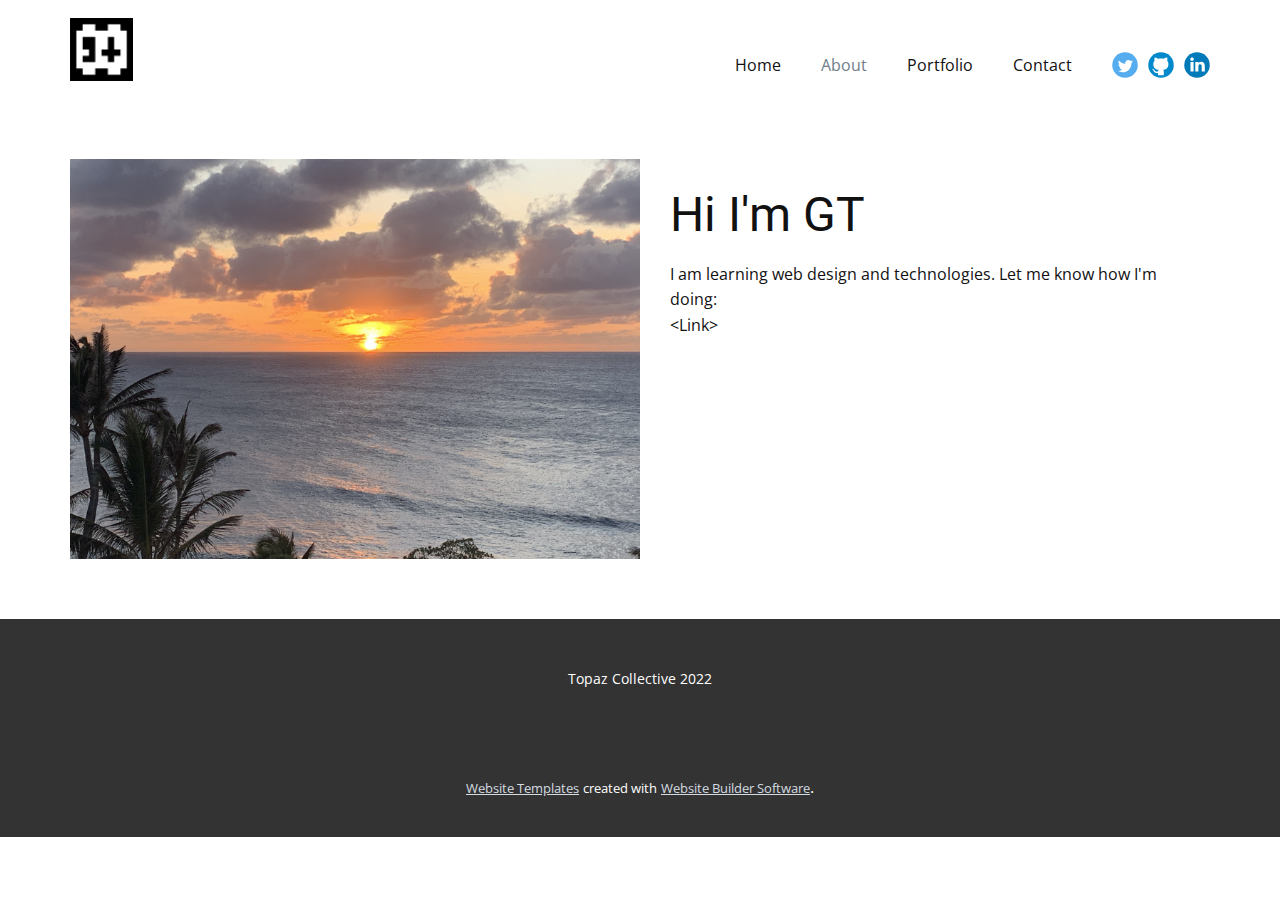
==== src/About.html @ 967cb89f "UPDATE REPO" ====
<!DOCTYPE html>
<html style="font-size: 16px;">
  <head>
    <meta name="viewport" content="width=device-width, initial-scale=1.0">
    <meta charset="utf-8">
    <meta name="keywords" content="Hi I&amp;apos;m GT">
    <meta name="description" content="">
    <title>About</title>
    <link rel="stylesheet" href="nicepage.css" media="screen">
<link rel="stylesheet" href="About.css" media="screen">
    <script class="u-script" type="text/javascript" src="jquery.js" defer=""></script>
    <script class="u-script" type="text/javascript" src="nicepage.js" defer=""></script>
    <meta name="generator" content="Nicepage 4.12.5, nicepage.com">
    <link id="u-theme-google-font" rel="stylesheet" href="https://fonts.googleapis.com/css?family=Roboto:100,100i,300,300i,400,400i,500,500i,700,700i,900,900i|Open+Sans:300,300i,400,400i,500,500i,600,600i,700,700i,800,800i">
    
    
    <script type="application/ld+json">{
		"@context": "http://schema.org",
		"@type": "Organization",
		"name": "",
		"logo": "images/logo.png",
		"sameAs": []
}</script>
    <meta name="theme-color" content="#707e89">
    <meta property="og:title" content="About">
    <meta property="og:type" content="website">
  </head>
  <body class="u-body u-xl-mode"><header class="u-align-center-sm u-align-center-xs u-clearfix u-header u-header" id="sec-c7a6"><div class="u-clearfix u-sheet u-valign-middle-xl u-sheet-1">
        <a href="https://nicepage.com" class="u-image u-logo u-image-1" data-image-width="2048" data-image-height="2048">
          <img src="images/logo.png" class="u-logo-image u-logo-image-1">
        </a>
        <div class="u-align-right-lg u-align-right-md u-align-right-sm u-align-right-xs u-social-icons u-spacing-10 u-social-icons-1">
          <a class="u-social-url" title="twitter" target="_blank" href=""><span class="u-icon u-social-icon u-social-twitter u-icon-1"><svg class="u-svg-link" preserveAspectRatio="xMidYMin slice" viewBox="0 0 112 112" style=""><use xmlns:xlink="http://www.w3.org/1999/xlink" xlink:href="#svg-a91f"></use></svg><svg class="u-svg-content" viewBox="0 0 112 112" x="0" y="0" id="svg-a91f"><circle fill="currentColor" class="st0" cx="56.1" cy="56.1" r="55"></circle><path fill="#FFFFFF" d="M83.8,47.3c0,0.6,0,1.2,0,1.7c0,17.7-13.5,38.2-38.2,38.2C38,87.2,31,85,25,81.2c1,0.1,2.1,0.2,3.2,0.2
            c6.3,0,12.1-2.1,16.7-5.7c-5.9-0.1-10.8-4-12.5-9.3c0.8,0.2,1.7,0.2,2.5,0.2c1.2,0,2.4-0.2,3.5-0.5c-6.1-1.2-10.8-6.7-10.8-13.1
            c0-0.1,0-0.1,0-0.2c1.8,1,3.9,1.6,6.1,1.7c-3.6-2.4-6-6.5-6-11.2c0-2.5,0.7-4.8,1.8-6.7c6.6,8.1,16.5,13.5,27.6,14
            c-0.2-1-0.3-2-0.3-3.1c0-7.4,6-13.4,13.4-13.4c3.9,0,7.3,1.6,9.8,4.2c3.1-0.6,5.9-1.7,8.5-3.3c-1,3.1-3.1,5.8-5.9,7.4
            c2.7-0.3,5.3-1,7.7-2.1C88.7,43,86.4,45.4,83.8,47.3z"></path></svg></span>
          </a>
          <a class="u-social-url" target="_blank" data-type="Github" title="Github" href=""><span class="u-icon u-social-github u-social-icon u-icon-2"><svg class="u-svg-link" preserveAspectRatio="xMidYMin slice" viewBox="0 0 112 112" style=""><use xmlns:xlink="http://www.w3.org/1999/xlink" xlink:href="#svg-cf91"></use></svg><svg class="u-svg-content" viewBox="0 0 112 112" x="0" y="0" id="svg-cf91"><circle fill="currentColor" cx="56.1" cy="56.1" r="55"></circle><path fill="#FFFFFF" d="M88,51.3c0-5.5-1.9-10.2-5.3-13.7c0.6-1.3,2.3-6.5-0.5-13.5c0,0-4.2-1.4-14,5.3c-4.1-1.1-8.4-1.7-12.7-1.8
	c-4.3,0-8.7,0.6-12.7,1.8c-9.7-6.6-14-5.3-14-5.3c-2.8,7-1,12.2-0.5,13.5C25,41.2,23,45.7,23,51.3c0,19.6,11.9,23.9,23.3,25.2
	c-1.5,1.3-2.8,3.5-3.2,6.8c-3,1.3-10.2,3.6-14.9-4.3c0,0-2.7-4.9-7.8-5.3c0,0-5-0.1-0.4,3.1c0,0,3.3,1.6,5.6,7.5c0,0,3,9.1,17.2,6
	c0,4.3,0.1,8.3,0.1,9.5h25.2c0-1.7,0.1-7.2,0.1-14c0-4.7-1.7-7.9-3.4-9.4C76,75.2,88,70.9,88,51.3z"></path></svg></span>
          </a>
          <a class="u-social-url" target="_blank" data-type="LinkedIn" title="LinkedIn" href=""><span class="u-icon u-social-icon u-social-linkedin u-icon-3"><svg class="u-svg-link" preserveAspectRatio="xMidYMin slice" viewBox="0 0 112 112" style=""><use xmlns:xlink="http://www.w3.org/1999/xlink" xlink:href="#svg-c665"></use></svg><svg class="u-svg-content" viewBox="0 0 112 112" x="0" y="0" id="svg-c665"><circle fill="currentColor" cx="56.1" cy="56.1" r="55"></circle><path fill="#FFFFFF" d="M41.3,83.7H27.9V43.4h13.4V83.7z M34.6,37.9L34.6,37.9c-4.6,0-7.5-3.1-7.5-7c0-4,3-7,7.6-7s7.4,3,7.5,7
            C42.2,34.8,39.2,37.9,34.6,37.9z M89.6,83.7H76.2V62.2c0-5.4-1.9-9.1-6.8-9.1c-3.7,0-5.9,2.5-6.9,4.9c-0.4,0.9-0.4,2.1-0.4,3.3v22.5
            H48.7c0,0,0.2-36.5,0-40.3h13.4v5.7c1.8-2.7,5-6.7,12.1-6.7c8.8,0,15.4,5.8,15.4,18.1V83.7z"></path></svg></span>
          </a>
        </div>
        <nav class="u-align-left u-menu u-menu-dropdown u-offcanvas u-menu-1">
          <div class="menu-collapse" style="font-size: 1rem;">
            <a class="u-button-style u-nav-link" href="#">
              <svg class="u-svg-link" preserveAspectRatio="xMidYMin slice" viewBox="0 0 302 302" style=""><use xmlns:xlink="http://www.w3.org/1999/xlink" xlink:href="#svg-8a8f"></use></svg>
              <svg xmlns="http://www.w3.org/2000/svg" xmlns:xlink="http://www.w3.org/1999/xlink" version="1.1" id="svg-8a8f" x="0px" y="0px" viewBox="0 0 302 302" style="enable-background:new 0 0 302 302;" xml:space="preserve" class="u-svg-content"><g><rect y="36" width="302" height="30"></rect><rect y="236" width="302" height="30"></rect><rect y="136" width="302" height="30"></rect>
</g><g></g><g></g><g></g><g></g><g></g><g></g><g></g><g></g><g></g><g></g><g></g><g></g><g></g><g></g><g></g></svg>
            </a>
          </div>
          <div class="u-custom-menu u-nav-container">
            <ul class="u-nav u-unstyled u-nav-1"><li class="u-nav-item"><a class="u-button-style u-nav-link u-text-active-palette-1-base u-text-hover-palette-2-base" href="Home.html" style="padding: 10px 20px;">Home</a>
</li><li class="u-nav-item"><a class="u-button-style u-nav-link u-text-active-palette-1-base u-text-hover-palette-2-base" href="About.html" style="padding: 10px 20px;">About</a>
</li><li class="u-nav-item"><a class="u-button-style u-nav-link u-text-active-palette-1-base u-text-hover-palette-2-base" href="Portfolio.html" style="padding: 10px 20px;">Portfolio</a>
</li><li class="u-nav-item"><a class="u-button-style u-nav-link u-text-active-palette-1-base u-text-hover-palette-2-base" href="Contact.html" style="padding: 10px 20px;">Contact</a>
</li></ul>
          </div>
          <div class="u-custom-menu u-nav-container-collapse">
            <div class="u-align-center u-black u-container-style u-inner-container-layout u-opacity u-opacity-95 u-sidenav">
              <div class="u-inner-container-layout u-sidenav-overflow">
                <div class="u-menu-close"></div>
                <ul class="u-align-center u-nav u-popupmenu-items u-unstyled u-nav-2"><li class="u-nav-item"><a class="u-button-style u-nav-link" href="Home.html">Home</a>
</li><li class="u-nav-item"><a class="u-button-style u-nav-link" href="About.html">About</a>
</li><li class="u-nav-item"><a class="u-button-style u-nav-link" href="Portfolio.html">Portfolio</a>
</li><li class="u-nav-item"><a class="u-button-style u-nav-link" href="Contact.html">Contact</a>
</li></ul>
              </div>
            </div>
            <div class="u-black u-menu-overlay u-opacity u-opacity-70"></div>
          </div>
        </nav>
      </div></header>
    <section class="u-clearfix u-section-1" id="sec-f020">
      <div class="u-clearfix u-sheet u-sheet-1">
        <div class="u-clearfix u-expanded-width u-layout-wrap u-layout-wrap-1">
          <div class="u-layout">
            <div class="u-layout-row">
              <div class="u-container-style u-image u-layout-cell u-size-30 u-image-1" data-image-width="1600" data-image-height="1200">
                <div class="u-container-layout u-valign-middle u-container-layout-1"></div>
              </div>
              <div class="u-container-style u-layout-cell u-size-30 u-layout-cell-2">
                <div class="u-container-layout u-container-layout-2">
                  <h1 class="u-text u-text-default u-text-1">Hi I'm GT</h1>
                  <p class="u-text u-text-default u-text-2">I am learning web design and technologies. Let me know how I'm doing:<br>&lt;Link&gt;
                  </p>
                </div>
              </div>
            </div>
          </div>
        </div>
      </div>
    </section>
    
    
    <footer class="u-align-center u-clearfix u-footer u-grey-80 u-footer" id="sec-49eb"><div class="u-clearfix u-sheet u-sheet-1">
        <p class="u-small-text u-text u-text-variant u-text-1">Topaz Collective 2022</p>
      </div></footer>
    <section class="u-backlink u-clearfix u-grey-80">
      <a class="u-link" href="https://nicepage.com/website-templates" target="_blank">
        <span>Website Templates</span>
      </a>
      <p class="u-text">
        <span>created with</span>
      </p>
      <a class="u-link" href="" target="_blank">
        <span>Website Builder Software</span>
      </a>. 
    </section>
  </body>
</html>
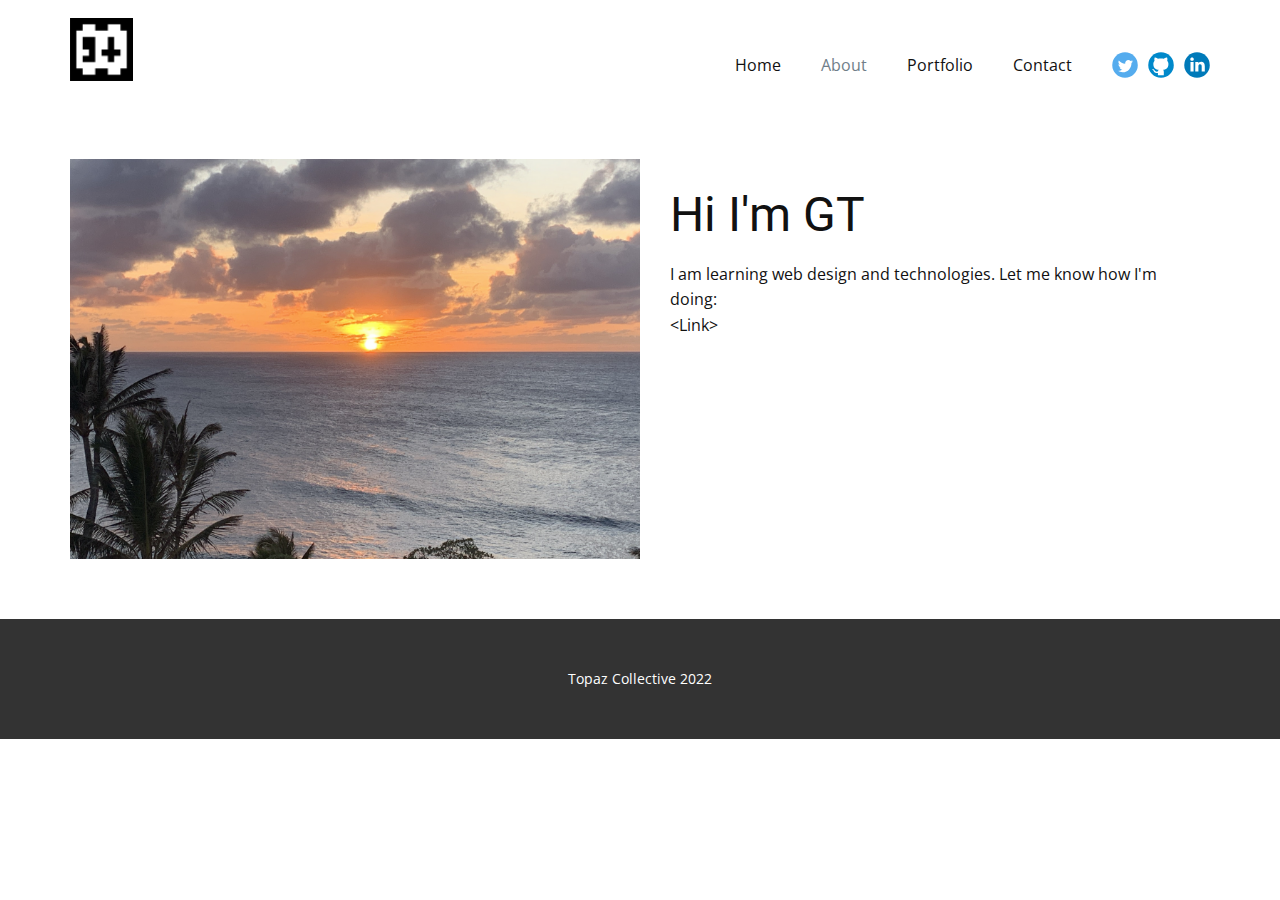
==== commit 61a0a8d9: "update to mvp1" ====
--- a/src/About.html
+++ b/src/About.html
@@ -11,22 +11,27 @@
     <script class="u-script" type="text/javascript" src="jquery.js" defer=""></script>
     <script class="u-script" type="text/javascript" src="nicepage.js" defer=""></script>
     <meta name="generator" content="Nicepage 4.12.5, nicepage.com">
+    <link rel="icon" href="images/favicon.png">
     <link id="u-theme-google-font" rel="stylesheet" href="https://fonts.googleapis.com/css?family=Roboto:100,100i,300,300i,400,400i,500,500i,700,700i,900,900i|Open+Sans:300,300i,400,400i,500,500i,600,600i,700,700i,800,800i">
-    
-    
+
+
     <script type="application/ld+json">{
 		"@context": "http://schema.org",
 		"@type": "Organization",
-		"name": "",
+		"name": "Hompage",
 		"logo": "images/logo.png",
-		"sameAs": []
+		"sameAs": [
+				"https://github.com/gtrofimov13",
+				"https://www.linkedin.com/in/gtrofimov/"
+		]
 }</script>
     <meta name="theme-color" content="#707e89">
     <meta property="og:title" content="About">
+    <meta property="og:description" content="">
     <meta property="og:type" content="website">
   </head>
   <body class="u-body u-xl-mode"><header class="u-align-center-sm u-align-center-xs u-clearfix u-header u-header" id="sec-c7a6"><div class="u-clearfix u-sheet u-valign-middle-xl u-sheet-1">
-        <a href="https://nicepage.com" class="u-image u-logo u-image-1" data-image-width="2048" data-image-height="2048">
+        <a href="Home.html" data-page-id="371514606" class="u-image u-logo u-image-1" data-image-width="2048" data-image-height="2048" title="Home">
           <img src="images/logo.png" class="u-logo-image u-logo-image-1">
         </a>
         <div class="u-align-right-lg u-align-right-md u-align-right-sm u-align-right-xs u-social-icons u-spacing-10 u-social-icons-1">
@@ -36,12 +41,12 @@
             c-0.2-1-0.3-2-0.3-3.1c0-7.4,6-13.4,13.4-13.4c3.9,0,7.3,1.6,9.8,4.2c3.1-0.6,5.9-1.7,8.5-3.3c-1,3.1-3.1,5.8-5.9,7.4
             c2.7-0.3,5.3-1,7.7-2.1C88.7,43,86.4,45.4,83.8,47.3z"></path></svg></span>
           </a>
-          <a class="u-social-url" target="_blank" data-type="Github" title="Github" href=""><span class="u-icon u-social-github u-social-icon u-icon-2"><svg class="u-svg-link" preserveAspectRatio="xMidYMin slice" viewBox="0 0 112 112" style=""><use xmlns:xlink="http://www.w3.org/1999/xlink" xlink:href="#svg-cf91"></use></svg><svg class="u-svg-content" viewBox="0 0 112 112" x="0" y="0" id="svg-cf91"><circle fill="currentColor" cx="56.1" cy="56.1" r="55"></circle><path fill="#FFFFFF" d="M88,51.3c0-5.5-1.9-10.2-5.3-13.7c0.6-1.3,2.3-6.5-0.5-13.5c0,0-4.2-1.4-14,5.3c-4.1-1.1-8.4-1.7-12.7-1.8
+          <a class="u-social-url" target="_blank" data-type="Github" title="Github" href="https://github.com/gtrofimov13"><span class="u-icon u-social-github u-social-icon u-icon-2"><svg class="u-svg-link" preserveAspectRatio="xMidYMin slice" viewBox="0 0 112 112" style=""><use xmlns:xlink="http://www.w3.org/1999/xlink" xlink:href="#svg-cf91"></use></svg><svg class="u-svg-content" viewBox="0 0 112 112" x="0" y="0" id="svg-cf91"><circle fill="currentColor" cx="56.1" cy="56.1" r="55"></circle><path fill="#FFFFFF" d="M88,51.3c0-5.5-1.9-10.2-5.3-13.7c0.6-1.3,2.3-6.5-0.5-13.5c0,0-4.2-1.4-14,5.3c-4.1-1.1-8.4-1.7-12.7-1.8
 	c-4.3,0-8.7,0.6-12.7,1.8c-9.7-6.6-14-5.3-14-5.3c-2.8,7-1,12.2-0.5,13.5C25,41.2,23,45.7,23,51.3c0,19.6,11.9,23.9,23.3,25.2
 	c-1.5,1.3-2.8,3.5-3.2,6.8c-3,1.3-10.2,3.6-14.9-4.3c0,0-2.7-4.9-7.8-5.3c0,0-5-0.1-0.4,3.1c0,0,3.3,1.6,5.6,7.5c0,0,3,9.1,17.2,6
 	c0,4.3,0.1,8.3,0.1,9.5h25.2c0-1.7,0.1-7.2,0.1-14c0-4.7-1.7-7.9-3.4-9.4C76,75.2,88,70.9,88,51.3z"></path></svg></span>
           </a>
-          <a class="u-social-url" target="_blank" data-type="LinkedIn" title="LinkedIn" href=""><span class="u-icon u-social-icon u-social-linkedin u-icon-3"><svg class="u-svg-link" preserveAspectRatio="xMidYMin slice" viewBox="0 0 112 112" style=""><use xmlns:xlink="http://www.w3.org/1999/xlink" xlink:href="#svg-c665"></use></svg><svg class="u-svg-content" viewBox="0 0 112 112" x="0" y="0" id="svg-c665"><circle fill="currentColor" cx="56.1" cy="56.1" r="55"></circle><path fill="#FFFFFF" d="M41.3,83.7H27.9V43.4h13.4V83.7z M34.6,37.9L34.6,37.9c-4.6,0-7.5-3.1-7.5-7c0-4,3-7,7.6-7s7.4,3,7.5,7
+          <a class="u-social-url" target="_blank" data-type="LinkedIn" title="LinkedIn" href="https://www.linkedin.com/in/gtrofimov/"><span class="u-icon u-social-icon u-social-linkedin u-icon-3"><svg class="u-svg-link" preserveAspectRatio="xMidYMin slice" viewBox="0 0 112 112" style=""><use xmlns:xlink="http://www.w3.org/1999/xlink" xlink:href="#svg-c665"></use></svg><svg class="u-svg-content" viewBox="0 0 112 112" x="0" y="0" id="svg-c665"><circle fill="currentColor" cx="56.1" cy="56.1" r="55"></circle><path fill="#FFFFFF" d="M41.3,83.7H27.9V43.4h13.4V83.7z M34.6,37.9L34.6,37.9c-4.6,0-7.5-3.1-7.5-7c0-4,3-7,7.6-7s7.4,3,7.5,7
             C42.2,34.8,39.2,37.9,34.6,37.9z M89.6,83.7H76.2V62.2c0-5.4-1.9-9.1-6.8-9.1c-3.7,0-5.9,2.5-6.9,4.9c-0.4,0.9-0.4,2.1-0.4,3.3v22.5
             H48.7c0,0,0.2-36.5,0-40.3h13.4v5.7c1.8-2.7,5-6.7,12.1-6.7c8.8,0,15.4,5.8,15.4,18.1V83.7z"></path></svg></span>
           </a>
@@ -96,21 +101,10 @@
         </div>
       </div>
     </section>
-    
-    
+
+
     <footer class="u-align-center u-clearfix u-footer u-grey-80 u-footer" id="sec-49eb"><div class="u-clearfix u-sheet u-sheet-1">
         <p class="u-small-text u-text u-text-variant u-text-1">Topaz Collective 2022</p>
       </div></footer>
-    <section class="u-backlink u-clearfix u-grey-80">
-      <a class="u-link" href="https://nicepage.com/website-templates" target="_blank">
-        <span>Website Templates</span>
-      </a>
-      <p class="u-text">
-        <span>created with</span>
-      </p>
-      <a class="u-link" href="" target="_blank">
-        <span>Website Builder Software</span>
-      </a>. 
-    </section>
   </body>
-</html>+</html>
--- a/src/About.css
+++ b/src/About.css
@@ -10,6 +10,7 @@
 .u-section-1 .u-image-1 {
   min-height: 400px;
   background-image: url("images/sunset.png");
+  background-position: 50% 50%;
 }
 
 .u-section-1 .u-container-layout-1 {
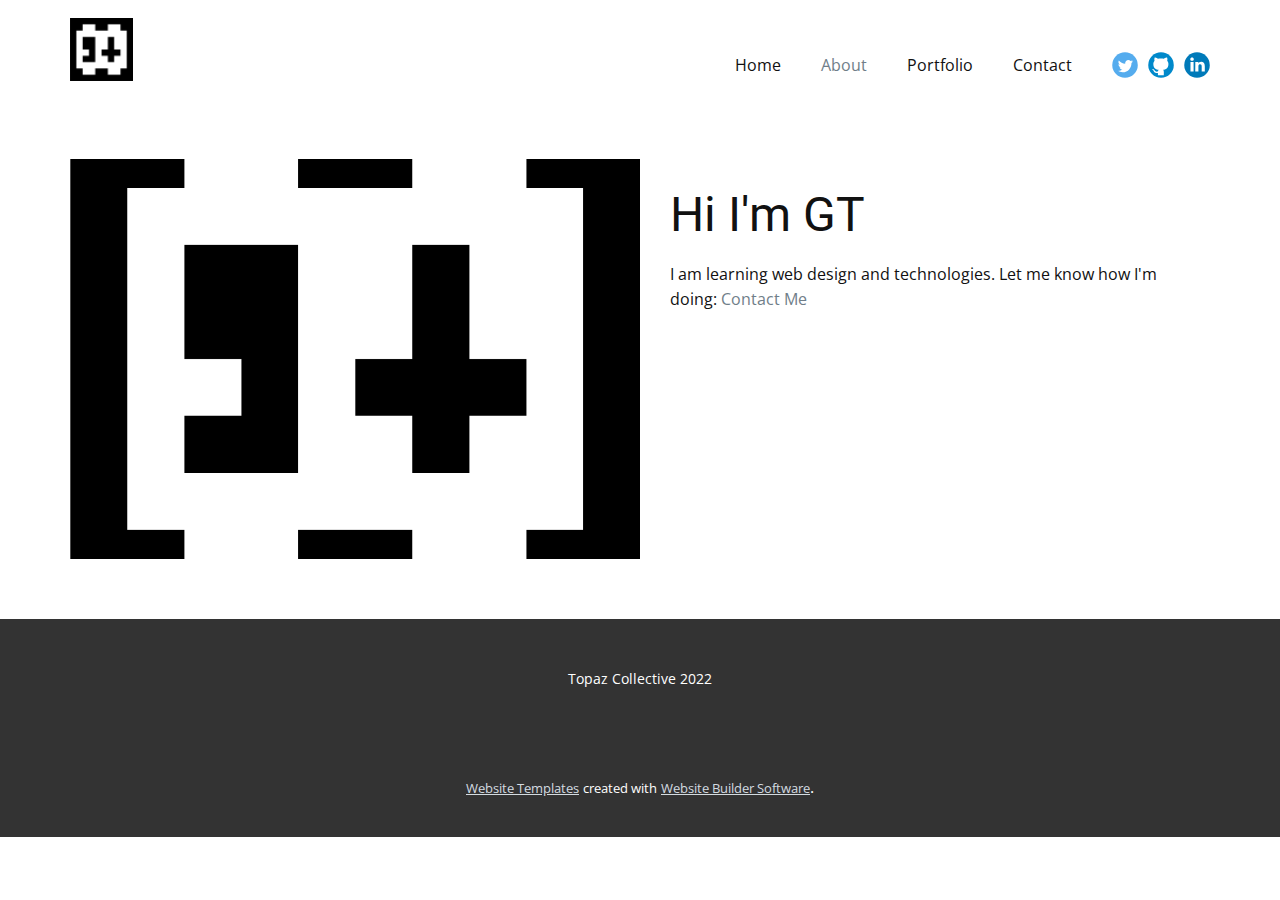
==== commit da88087f: "cleanup" ====
--- a/src/About.html
+++ b/src/About.html
@@ -13,8 +13,8 @@
     <meta name="generator" content="Nicepage 4.12.5, nicepage.com">
     <link rel="icon" href="images/favicon.png">
     <link id="u-theme-google-font" rel="stylesheet" href="https://fonts.googleapis.com/css?family=Roboto:100,100i,300,300i,400,400i,500,500i,700,700i,900,900i|Open+Sans:300,300i,400,400i,500,500i,600,600i,700,700i,800,800i">
-
-
+    
+    
     <script type="application/ld+json">{
 		"@context": "http://schema.org",
 		"@type": "Organization",
@@ -51,7 +51,7 @@
             H48.7c0,0,0.2-36.5,0-40.3h13.4v5.7c1.8-2.7,5-6.7,12.1-6.7c8.8,0,15.4,5.8,15.4,18.1V83.7z"></path></svg></span>
           </a>
         </div>
-        <nav class="u-align-left u-menu u-menu-dropdown u-offcanvas u-menu-1">
+        <nav class="u-align-center-lg u-align-center-md u-align-center-sm u-align-center-xs u-align-left-xl u-menu u-menu-one-level u-offcanvas u-menu-1">
           <div class="menu-collapse" style="font-size: 1rem;">
             <a class="u-button-style u-nav-link" href="#">
               <svg class="u-svg-link" preserveAspectRatio="xMidYMin slice" viewBox="0 0 302 302" style=""><use xmlns:xlink="http://www.w3.org/1999/xlink" xlink:href="#svg-8a8f"></use></svg>
@@ -86,13 +86,13 @@
         <div class="u-clearfix u-expanded-width u-layout-wrap u-layout-wrap-1">
           <div class="u-layout">
             <div class="u-layout-row">
-              <div class="u-container-style u-image u-layout-cell u-size-30 u-image-1" data-image-width="1600" data-image-height="1200">
+              <div class="u-container-style u-image u-layout-cell u-size-30 u-image-1" data-image-width="2048" data-image-height="2048">
                 <div class="u-container-layout u-valign-middle u-container-layout-1"></div>
               </div>
-              <div class="u-container-style u-layout-cell u-size-30 u-layout-cell-2">
+              <div class="u-container-style u-layout-cell u-shape-rectangle u-size-30 u-layout-cell-2">
                 <div class="u-container-layout u-container-layout-2">
                   <h1 class="u-text u-text-default u-text-1">Hi I'm GT</h1>
-                  <p class="u-text u-text-default u-text-2">I am learning web design and technologies. Let me know how I'm doing:<br>&lt;Link&gt;
+                  <p class="u-text u-text-default u-text-2">I am learning web design and technologies. Let me know how I'm doing: <a href="Contact.html" data-page-id="307234086" class="u-active-none u-border-none u-btn u-button-link u-button-style u-hover-none u-none u-text-palette-1-base u-btn-1">Contact Me</a>
                   </p>
                 </div>
               </div>
@@ -101,10 +101,21 @@
         </div>
       </div>
     </section>
-
-
+    
+    
     <footer class="u-align-center u-clearfix u-footer u-grey-80 u-footer" id="sec-49eb"><div class="u-clearfix u-sheet u-sheet-1">
         <p class="u-small-text u-text u-text-variant u-text-1">Topaz Collective 2022</p>
       </div></footer>
+    <section class="u-backlink u-clearfix u-grey-80">
+      <a class="u-link" href="https://nicepage.com/website-templates" target="_blank">
+        <span>Website Templates</span>
+      </a>
+      <p class="u-text">
+        <span>created with</span>
+      </p>
+      <a class="u-link" href="" target="_blank">
+        <span>Website Builder Software</span>
+      </a>. 
+    </section>
   </body>
-</html>
+</html>--- a/src/About.css
+++ b/src/About.css
@@ -9,7 +9,7 @@
 
 .u-section-1 .u-image-1 {
   min-height: 400px;
-  background-image: url("images/sunset.png");
+  background-image: url("images/logo.png");
   background-position: 50% 50%;
 }
 
@@ -34,6 +34,11 @@
   margin-left: 0;
   margin-right: auto;
   margin-bottom: 0;
+}
+
+.u-section-1 .u-btn-1 {
+  background-image: none;
+  padding: 0;
 }
 
 @media (max-width: 1199px) {
